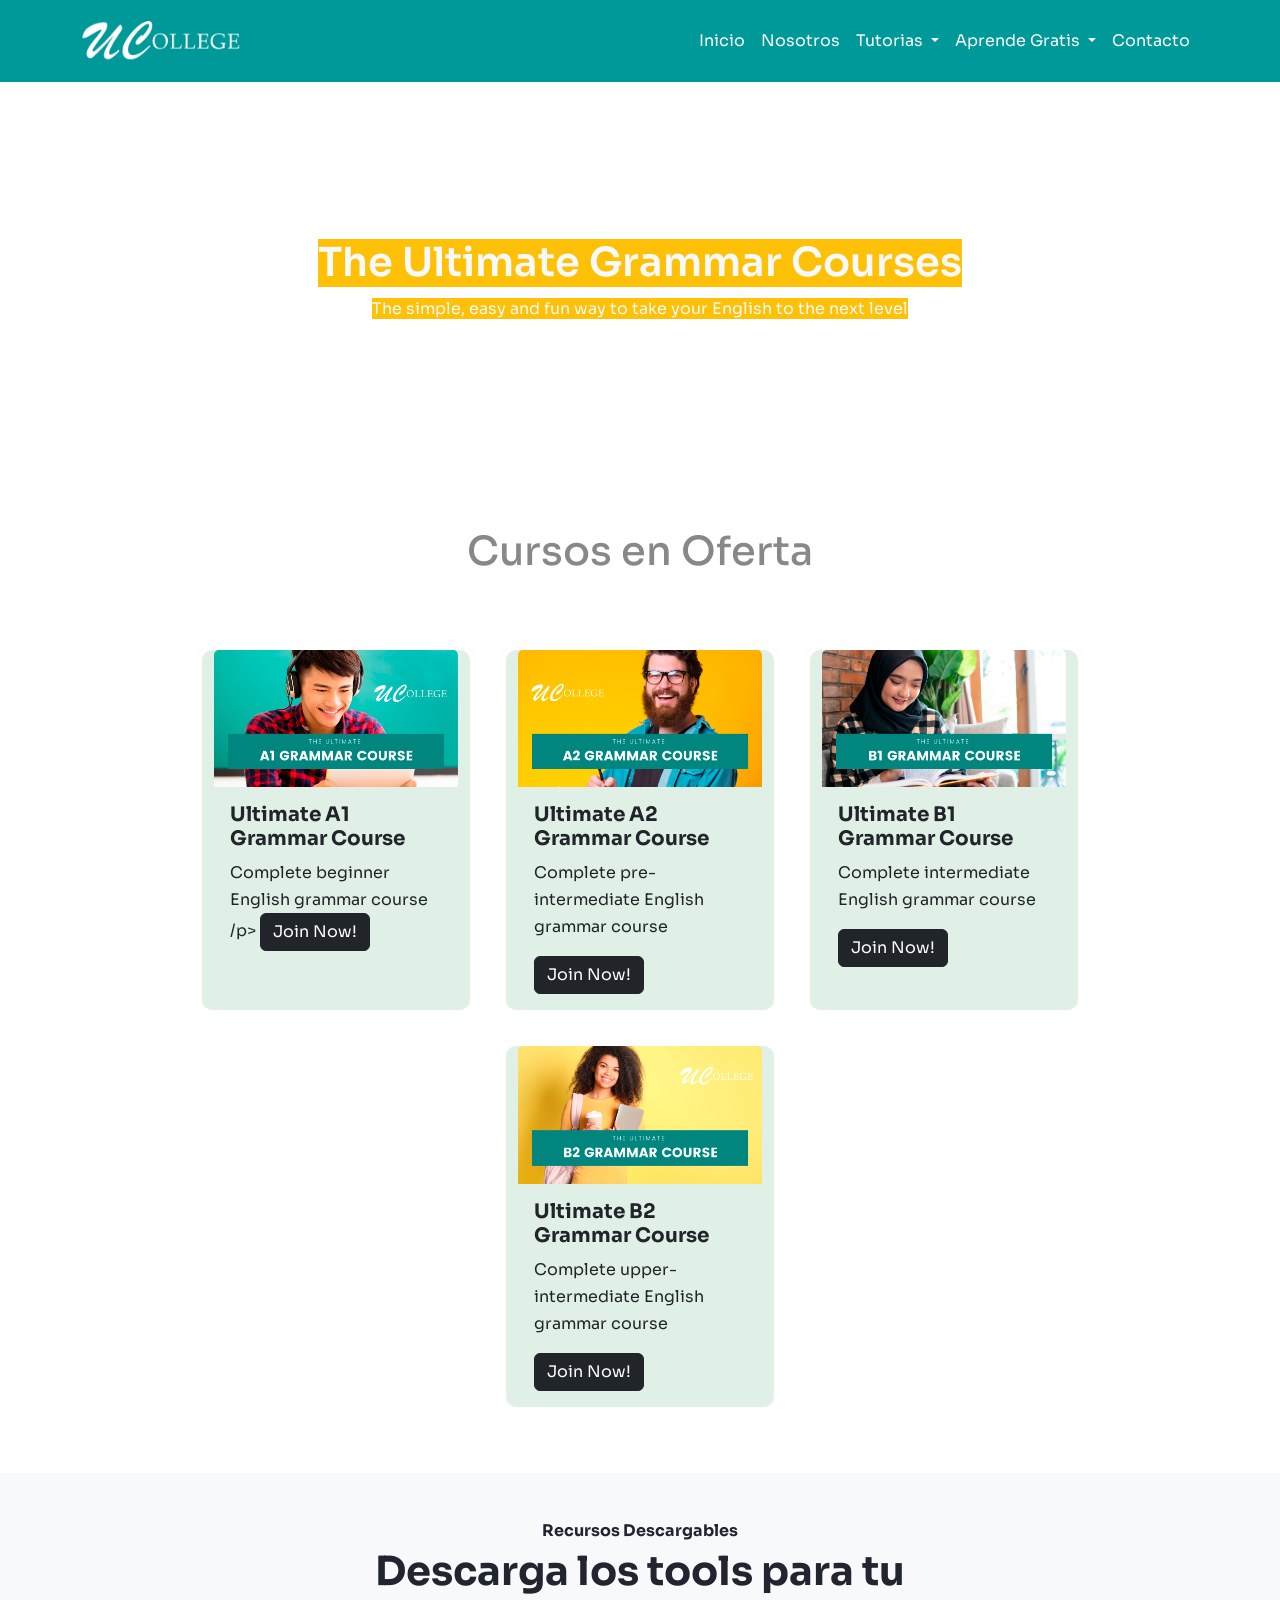
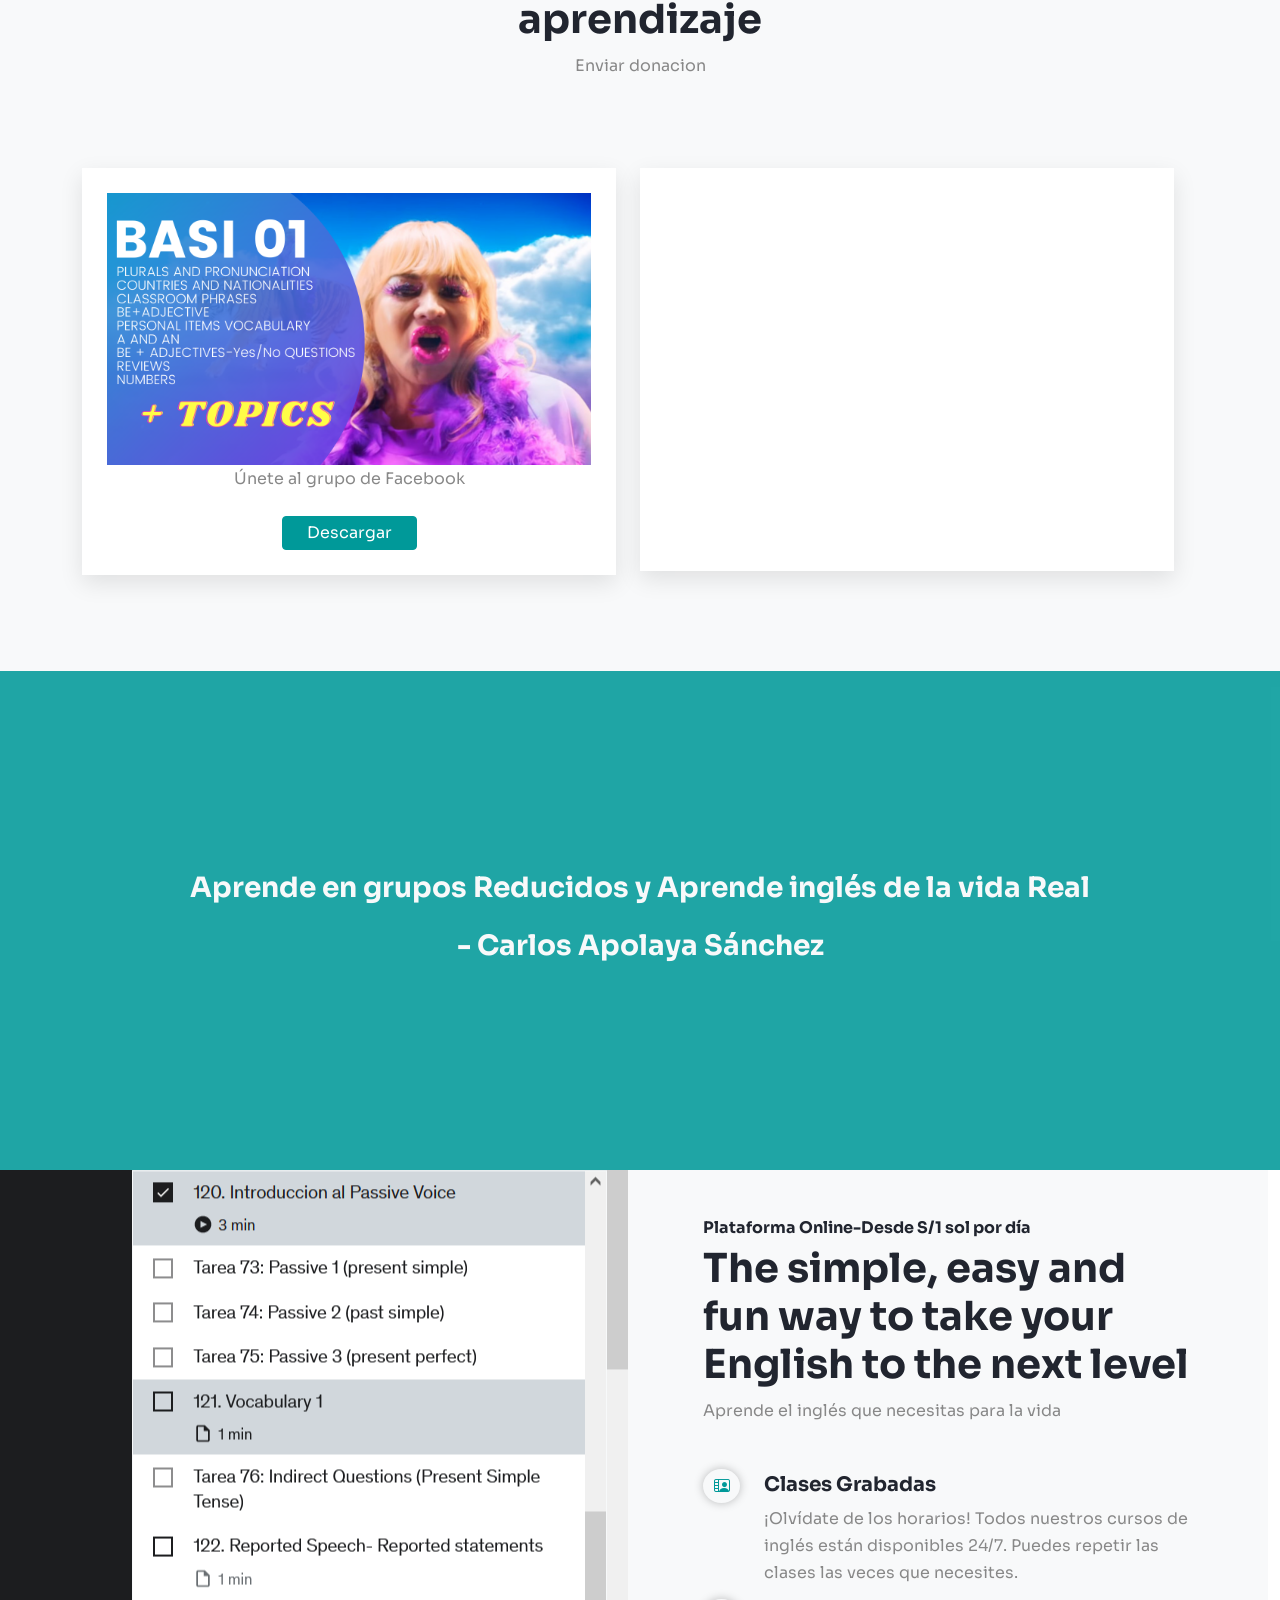
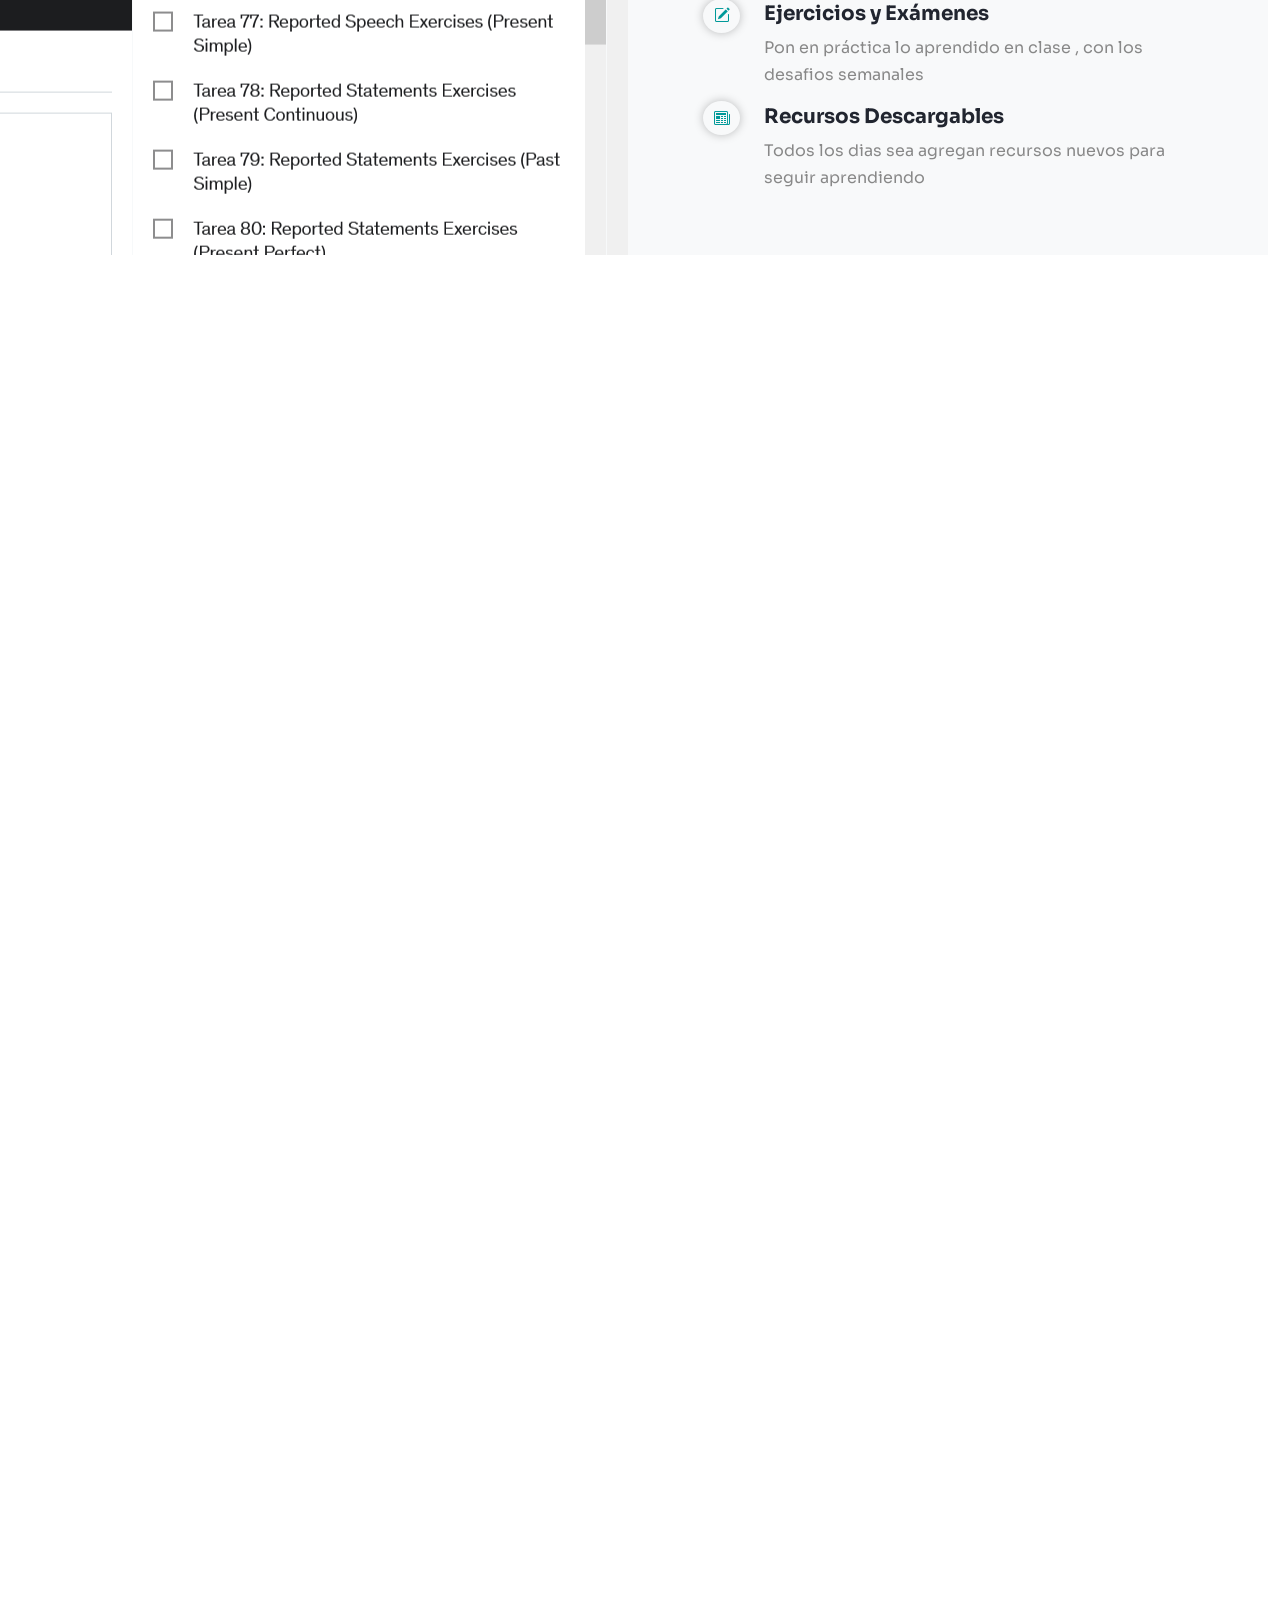
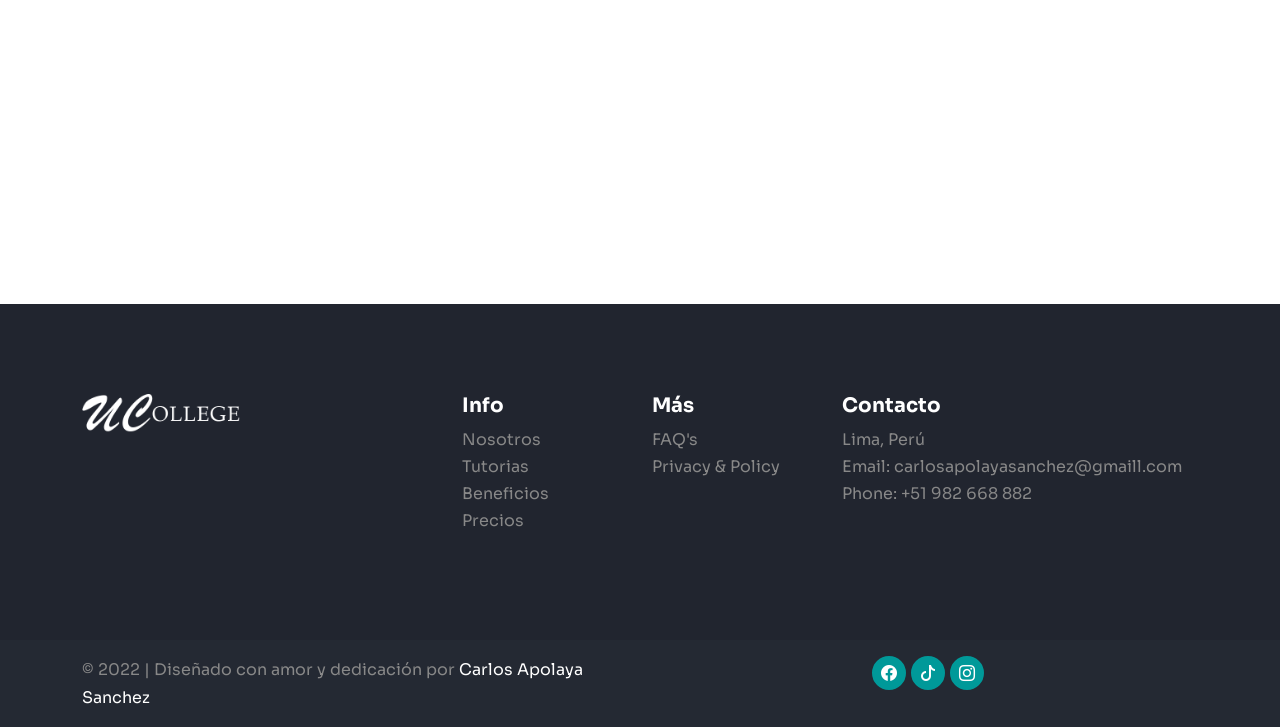
==== pages/B0.html @ ca8da9f3 "agregando mas features" ====
<!DOCTYPE html>
<html lang="en">
<head>
    <meta charset="UTF-8">
    <meta http-equiv="X-UA-Compatible" content="IE=edge">
    <meta name="viewport" content="width=device-width, initial-scale=1.0">
    <title>Recursos|UCollege</title>
    <meta name="description" content="Aprende inglés fácil y rápido desde tu casa. Clases online en vivo, 24-7. ¡Say hello a tu nueva forma de aprender inglés! 👌Boring classes? No thanks! Aprender inglés por tu cuenta, estando motivado, ya es posible. Let's begin!">
    <meta name="keywords" content="recursos de ingles,juegos de ingles,ejercicios de ingles, practicar ingles,clases de inglés para principiantes, clases de ingles gratis, curso de ingles, aprender inglés rapido,myenglishbro,ingles desde cero ,ingles en español,ingles pronunciación, mejorar mi pronunciacion,
     clases de inglés desde casa, aprender ingles en casa, examenes de cambridge, 
     duolinguo test, ielts exam,inglés para adultos, ingles para niños, ingles para desarrolladores, inglés free,clases de ingles gratis,inglés con certificación">
    <link rel="stylesheet" href="https://cdn.jsdelivr.net/npm/bootstrap-icons@1.3.0/font/bootstrap-icons.css">
    <link href="https://cdn.jsdelivr.net/npm/bootstrap@5.2.0/dist/css/bootstrap.min.css" rel="stylesheet" integrity="sha384-gH2yIJqKdNHPEq0n4Mqa/HGKIhSkIHeL5AyhkYV8i59U5AR6csBvApHHNl/vI1Bx" crossorigin="anonymous">
    <link rel="stylesheet" href="../css/styles.css">
    <link rel="shortcut icon" href="../assets/img/ed.png"  type="imagen/png"> <!--Agregando Iconos Bootstrap-->
    <link rel="stylesheet" href="https://cdn.jsdelivr.net/npm/bootstrap-icons@1.9.1/font/bootstrap-icons.css">

</head>
<body>

    <!--NAVBAR-->
    <nav class="navbar navbar-dark navbar-expand-lg   py-3 px-3  "  >
      <div class="container">
      <a href="../index.html" class="navbar-brand"><img src="../assets/img/logo.png" class="logo"></a>
      <button class="navbar-toggler" 
      type="button" 
      data-bs-toggle="collapse"
      data-bs-target="#navmenu">
       <span class="navbar-toggler-icon"></span>
      </button>
      <div class="collapse navbar-collapse" id="navmenu">
          <ul class="navbar-nav ms-auto main-menu">
             <li class="nav-item menu">
              <a href="../index.html" class="nav-link" class="nav-link">Inicio</a>
             </li>
             <li class="nav-item menu">
              <a href="nosotros.html" class="nav-link">Nosotros</a>
             </li>
            
             <li class="nav-item dropdown menu">
              <a class="nav-link dropdown-toggle" href="#" role="button" data-bs-toggle="dropdown" aria-expanded="false">
                Tutorias
              </a>
              <ul class="dropdown-menu">
                <li><a class="dropdown-item" href="clases.html">Clases</a></li>
                <li><a class="dropdown-item" href="horarios.html">Horarios</a></li>
                <li><a class="dropdown-item" href="pagos.html">Pagos</a></li>
              </ul>
            </li>
             
             <li class="nav-item dropdown menu">
              <a class="nav-link dropdown-toggle" href="#" role="button" data-bs-toggle="dropdown" aria-expanded="false">
                Aprende Gratis
              </a>
              <ul class="dropdown-menu">
                <li><a class="dropdown-item" href="recursos.html">Recursos</a></li>
                <li><a class="dropdown-item" href="speaking.html">SpeaKing</a></li>
                <li><a class="dropdown-item" href="grammar.html">Grammar</a></li>                
               
              </ul>
            </li>
             
            
             <li class="nav-item menu">
              <a href="contacto.html" class="nav-link">Contacto</a>
             </li>

          </ul>
      </div>
      </div>
  </nav>

  <!--CREANDO MI SECTION DE call to action de tutorias-->
  <section class="container-fluid mx-0 px-0 my-0 mb-0">
    <div class="d-sm-flex   align-items-center justify-content-center fixing-background3">
      <div class=" m-sm-5 px-5 align-items-center pt-5 text-center " >
        <h1 class="titulo text-light bg-warning " >The Ultimate Grammar Courses</h1>
        <span class="subtitulo   text-light bg-warning  ">
          The simple, easy and fun way to take your English to the next level
         </span>
         
      </div>          
   </div>
</section>

<section class="container ">
  <div class="container-md">
    <div class="row pt-5">
         <h3 class="text-center pb-5 pt-5 h1"> Cursos en Oferta</h3>
    </div>
  <div class="d-flex justify-content-center ">
   <div class="row gap-3 justify-content-center py-sm-2">
    <div class="card col-md-3 col-sm-12 card-border" style="width: 18rem;">
      <img src="../assets/img/a1-course-thumbnail.png" class="card-img-top" alt="...">
      <div class="card-body">
        <h5 class="card-title">Ultimate A1 Grammar Course</h5>
        <p class="card-text">Complete beginner English grammar course

          /p>
          <a href="https://www.udemy.com/course/curso-de-ingles-metodologia-vivencial/?referralCode=30EF97C87848E5C61938 " target="_blank" class="btn btn-dark">Join Now!</a>
      </div>
    </div>
    <div class="card col-md-3 col-sm-12 card-border" style="width: 18rem;">
      <img src="../assets/img/a2-course-thumbnail.png" class="card-img-top" alt="...">
      <div class="card-body">
        <h5 class="card-title">Ultimate A2 Grammar Course</h5>
        <p class="card-text">Complete pre-intermediate English grammar course</p>
          <a href="https://www.udemy.com/course/aprende-y-mejora-tu-ingles-con-my-english-bro/?referralCode=EB755F8CD65CFE003578" target="_blank" class="btn btn-dark">Join Now!</a>
      </div>
    </div>
    <div class="card col-md-3 col-sm-12 card-border" style="width: 18rem;">
      <img src="../assets/img/b1-course-thumbnail.png" class="card-img-top" alt="...">
      <div class="card-body">
        <h5 class="card-title">Ultimate B1 Grammar Course</h5>
        <p class="card-text">Complete intermediate English grammar course

        </p>
        <a href="https://www.udemy.com/course/mejora-tu-pronunciacion-en-ingles/?referralCode=1652573E2AA6BB961D20" target="_blank" class="btn btn-dark">Join Now!</a>
      </div>
    </div>
    <div class="card col-md-3 col-sm-12 card-border" style="width: 18rem;">
      <img src="../assets/img/b2-course-thumbnail.png" class="card-img-top" alt="...">
      <div class="card-body">
        <h5 class="card-title">Ultimate B2 Grammar Course</h5>
        <p class="card-text">Complete upper-intermediate English grammar course

          </p>
          <a href="https://www.udemy.com/course/curso-de-ingles-desde-cero-para-principiantes/?referralCode=2EF0B452ECB7C911031D" target="_blank" class="btn btn-dark">Join Now!</a>
      </div>
    </div>
   </div>
  </div>

</section>


   <!-- descargables -->
   <section class=" descargables bg-light mt-5">
    <div class="container">
        <div class="row mb-0">
            <div class="col-md-8 mx-auto text-center mt-5">
                <h6 >Recursos Descargables</h6>
                
                <h1>Descarga los tools para tu aprendizaje</h1>
                <div id="donate-button-container">
                  <div id="donate-button"></div>
                <p>Enviar donacion</p>
            </div>
        </div>
        <div class="row g-4 my-5 pb-5 ">

            <div class="col-md-6 align-items-center text-center">
                <div class="blog-post card-effect">
                    <img src="../assets/img/BASICO1.png" class="w-100" alt="anki herramienta de aprendizaje">
                    <p>Únete al grupo de Facebook</p>
                    <a href="https://www.facebook.com/442195222866155/photos/pb.100047014855306.-2207520000../1143892666029737/?type=3" target="_blank"> <button class="btn btn-main mt-2">Descargar</button></a>
                  
                </div>
            </div>
            <div class="col-md-6 align-items-center text-center">
                <div class="blog-post card-effect">
                
                    <iframe width="100%" height="345" src="https://www.youtube.com/embed/videoseries?list=PLaYNhMsVRuHhZ-dqJrsAlvoOfXa6dN5pE" title="YouTube video player" frameborder="0" allow="accelerometer; autoplay; clipboard-write; encrypted-media; gyroscope; picture-in-picture" allowfullscreen></iframe>
                    <div class="g-ytsubscribe  " data-channelid="UCmoCEECyW8IRFEmsu3-Z30g" data-layout="full"
                    data-count="default"></div>
                </div>
            </div>
        </div>

       

    </div>
</section><!-- BLOG -->
<!-- UNETE A LA COMUNIDAD -->
<div class="row sec-frase" >
  <div class="container text-center">
      <h3 class="text-light">Aprende en grupos Reducidos y Aprende inglés de la vida Real</h3>
      <h3 class=" text-light mt-4 font-weight-bold">- Carlos Apolaya Sánchez</h3>
  </div>
</div>

 <!-- plataforma -->
 <section class="row w-100 py-0 bg-light sec-plataforma">
  <div class="col-lg-6 col-img"></div>
  <div class="col-lg-6 py-5">
      <div class="container">
          <div class="row">
              <div class="col-md-10 offset-md-1">
                  <h6>Plataforma Online-Desde  S/1 sol por día</h6>
                  <h1>The simple, easy and fun way to take your English to the next level</h1>
                  <p>Aprende el inglés que necesitas para la vida</p>

                  <div class="feature d-flex mt-5">
                      <div class="icon-sm me-4">
                          <i class="bi bi-person-video2"></i>
                      </div>
                      <div>
                          <h5> Clases Grabadas</h5>
                          <p> ¡Olvídate de los horarios! Todos nuestros cursos de inglés están disponibles 24/7.
                              Puedes
                              repetir las clases  las veces que necesites. </p>
                      </div>
                  </div>
                  <div class="feature d-flex">
                      <div class="icon-sm me-4">
                          <i class="bi bi-pencil-square"></i>
                      </div>
                      <div>
                          <h5>Ejercicios y Exámenes</h5>
                          <p> Pon en práctica lo aprendido en clase , con los desafios semanales </p>
                      </div>
                  </div>
                  <div class="feature d-flex">
                      <div class="icon-sm me-4">
                          <i class="bi bi-newspaper"></i>
                      </div>
                      <div>
                          <h5>Recursos Descargables</h5>
                          <p>Todos los dias sea agregan recursos nuevos para seguir aprendiendo
                          </p>
                      </div>
                  </div>

              </div>
          </div>
      </div>
  </div>
</section>












<div class="container-fluid">
    <div class="row flex-row justify-content-center text-center align-items-center m-lg-5 m-sm-0 ">
      <div class="col-lg-4 col-sm-12">
        <iframe style="max-width:100%" src="https://wordwall.net/es/embed/1e721f92d1924a858b44e304b43108f0?themeId=1&templateId=5&fontStackId=0" width="500" height="380" frameborder="0" allowfullscreen></iframe>
       </div>
      <div class="col-lg-4 col-sm-12">
        <iframe style="max-width:100%" src="https://wordwall.net/es/embed/3a5f4f1b4a4a420090319bfb84db7fd5?themeId=6&templateId=5&fontStackId=0" width="500" height="380" frameborder="0" allowfullscreen></iframe>
       </div>
       <div class="col-lg-4 col-sm-12">
        <iframe style="max-width:100%" src="https://wordwall.net/es/embed/fd6ad882c6334fc892b3ef373c32dae2?themeId=1&templateId=5&fontStackId=0" width="500" height="380" frameborder="0" allowfullscreen></iframe>
       </div>
     <div class="col-lg-4 col-sm-12">
      <iframe style="max-width:100%" src="https://wordwall.net/es/embed/91165b5319c043998558cefb27624e07?themeId=48&templateId=5&fontStackId=0" width="500" height="380" frameborder="0" allowfullscreen></iframe>
     </div>
     <div class="col-lg-4 col-sm-12">
      <iframe style="max-width:100%" src="https://wordwall.net/es/embed/5dcbd36f257e495f90e4a2f787f244b7?themeId=1&templateId=5&fontStackId=0" width="500" height="380" frameborder="0" allowfullscreen></iframe>
       
    </div>
    <div class="col-lg-4 col-sm-12 ">
      <iframe style="max-width:100%" src="https://wordwall.net/es/embed/fde205eb21634528ac7a891c4229ba8b?themeId=22&templateId=5&fontStackId=0" width="500" height="380" frameborder="0" allowfullscreen></iframe>
    </div>
    <div class="col-lg-4 col-sm-12 ">
      <iframe style="max-width:100%" src="https://wordwall.net/es/embed/1b8f7ec2e12c4f57b48c725038ae1b3d?themeId=1&templateId=5&fontStackId=0" width="500" height="380" frameborder="0" allowfullscreen></iframe>
    </div>
    <div class="col-lg-4 col-sm-12 ">
      <iframe style="max-width:100%" src="https://wordwall.net/es/embed/b59e77ad627a4793aea6e43ea491af5f?themeId=1&templateId=3&fontStackId=0" width="500" height="380" frameborder="0" allowfullscreen></iframe>
    </div>
    <div class="col-lg-4 col-sm-12 ">
      <iframe style="max-width:100%" src="https://wordwall.net/es/embed/6bcb2a5eeac74603aad175422c5fe482?themeId=45&templateId=72&fontStackId=0" width="500" height="380" frameborder="0" allowfullscreen></iframe>
    </div>
    <div class="col-lg-4 col-sm-12 ">
      <iframe style="max-width:100%" src="https://wordwall.net/es/embed/e43e71e217db490391513bb8476cce48?themeId=45&templateId=72&fontStackId=0" width="500" height="380" frameborder="0" allowfullscreen></iframe>
    </div>
    <div class="col-lg-4 col-sm-12 ">
      <iframe style="max-width:100%" src="https://wordwall.net/es/embed/b7f1643732004eb0a450aba837f06237?themeId=1&templateId=5&fontStackId=0" width="500" height="380" frameborder="0" allowfullscreen></iframe>
    </div>
    <div class="col-lg-4 col-sm-12 ">
      <iframe style="max-width:100%" src="https://wordwall.net/es/embed/34104b4c6ccf4bd8a331fb77a55a8f49?themeId=1&templateId=36&fontStackId=0" width="500" height="380" frameborder="0" allowfullscreen></iframe>
    </div>
    </div>

   </div>


   <footer class="sec-footer">
    <div class="footer-top">
        <div class="container">
            <div class="row gy-4">
                <div class="col-lg-4">
                    <img class="logo" src="../assets/img/logo.png" alt="Logo ucollege">
                </div>
                <div class="col-lg-2">
                    <h5 class="text-white">Info</h5>
                    <ul class="list-unstyled">
                        <li><a href="#">Nosotros</a></li>
                        <li><a href="#">Tutorias</a></li>
                        <li><a href="#">Beneficios</a></li>
                        <li><a href="#">Precios</a></li>
                    </ul>
                </div>
                <div class="col-lg-2">
                    <h5 class="text-white">Más</h5>
                    <ul class="list-unstyled">
                        <li><a href="#">FAQ's</a></li>
                        <li><a href="#">Privacy & Policy</a></li>
                    </ul>
                </div>
                <div class="col-lg-4">
                    <h5 class="text-white">Contacto</h5>
                    <ul class="list-unstyled">
                        <li>Lima, Perú</li>
                        <li>Email: carlosapolayasanchez@gmaill.com</li>
                        <li>Phone: +51 982 668 882</li>
                    </ul>
                </div>
            </div>
        </div>
    </div>
    <div class="footer-bottom py-3">
        <div class="container">
            <div class="row">
                <div class="col-md-6">
                    <p class="mb-0">© 2022 | Diseñado con amor y dedicación<i
                        class="bx bx-heart text-danger"></i> por<a
                            href="https://www.youtube.com/channel/UCmoCEECyW8IRFEmsu3-Z30g"
                            class="text-white"> Carlos Apolaya Sanchez </a></p>
                </div>
                <div class="col-md-6">
                    <div class="social-icons">
                        <a href="#"><i class="bi bi-facebook"></i></a>
                        <a href="#"><i class="bi bi-tiktok"></i></a>
                        <a href="#"><i class="bi bi-instagram"></i></a>
                    </div>
                </div>
            </div>
        </div>
    </div>
</footer>

 <!--Agregando mi canal de youtube/donaciones de paypal-->
 <script src="https://apis.google.com/js/platform.js"></script>
<script src="https://www.paypalobjects.com/donate/sdk/donate-sdk.js" charset="UTF-8"></script>
<script>
PayPal.Donation.Button({
env:'production',
hosted_button_id:'86RDTL44BNJTS',
image: {
src:'https://www.paypalobjects.com/en_US/i/btn/btn_donate_LG.gif',
alt:'Donate with PayPal button',
title:'PayPal - The safer, easier way to pay online!',
}
}).render('#donate-button');
</script>

 <script src="https://cdn.jsdelivr.net/npm/bootstrap@5.2.0/dist/js/bootstrap.bundle.min.js" integrity="sha384-A3rJD856KowSb7dwlZdYEkO39Gagi7vIsF0jrRAoQmDKKtQBHUuLZ9AsSv4jD4Xa" crossorigin="anonymous"></script>
    
</body>


</html>
---- css/styles.css ----
@import url("https://fonts.googleapis.com/css2?family=Sora:wght@400;700&display=swap");
.titulo {
  font-weight: 600;
}

#footer {
  background-color: #F99050;
}

.fixing {
  background-color: rgb(0, 153, 153);
}

.fixing-background {
  background-image: url(../assets/img/portada-tutorias.png);
  background-repeat: no-repeat;
  background-position: 80%;
  background-size: cover;
  position: relative;
  height: 350px;
}

.fixing-background2 {
  background-image: url(../assets/img/final222.png);
  background-repeat: no-repeat;
  background-position: 80%;
  background-size: cover;
  position: relative;
  height: 350px;
}

.fixing-background3 {
  background-image: url(../assets/img/jumping.png);
  background-repeat: no-repeat;
  background-position: 80%;
  background-size: cover;
  position: relative;
  height: 350px;
}

.btn-main, .btn-main-s {
  padding: 0.25rem 1.5rem;
  border-radius: 0.25rem;
  background-color: rgb(0, 153, 153);
  color: white;
  border: solid 1px rgb(0, 153, 153);
}
.btn-main:hover, .btn-main-s:hover {
  background-color: white;
  color: rgb(0, 153, 153);
  border: solid 1px rgb(0, 153, 153);
}
.btn-main-s {
  font-size: 0.75rem;
  padding: 0.1rem 1rem;
}

.btn-sec, .btn-sec-s {
  padding: 0.25rem 1.5rem;
  border-radius: 0.25rem;
  color: white;
  background-color: transparent;
  border: none;
}
.btn-sec:hover, .btn-sec-s:hover {
  color: black;
}
.btn-sec-s {
  font-size: 0.75rem;
  padding: 0.1rem 1rem;
}

.main-menu li {
  font-size: 1rem;
  background-color: rgb(0, 153, 153);
}
.main-menu li a {
  color: white;
  text-decoration: none;
}
.main-menu li a:hover {
  text-decoration: underline;
}

.icon-sm i {
  font-size: 1rem;
  color: rgb(0, 153, 153);
  padding: 0.4rem 0.65rem;
  border-radius: 50%;
  box-shadow: 0 0 10px rgba(0, 0, 0, 0.2509803922);
}

.benefit {
  display: flex;
  flex-direction: column;
}
.benefit .iconbox {
  width: 54px;
  height: 54px;
  display: flex;
  align-items: center;
  justify-content: center;
  background-color: rgb(0, 153, 153);
  color: var(--white);
  font-size: 32px;
  border-radius: 100px;
  flex: none;
}
.benefit .description .title {
  font-size: 2rem;
  text-align: center;
}
.benefit .description .text {
  font-weight: 600;
  text-align: center;
}
.benefit .description .cta {
  margin-top: 3rem;
  font-weight: 600;
  text-align: center;
}

.social-icons {
  display: flex;
  justify-content: center;
}
.social-icons a {
  width: 34px;
  height: 34px;
  background-color: rgb(0, 153, 153);
  border-radius: 2px solid white;
  color: var(--white);
  display: flex;
  justify-content: center;
  align-items: center;
  border-radius: 100px;
  margin-left: 5px;
  transition: all 0.4s ease;
  border: 2px solid rgb(0, 153, 153);
}
.social-icons a:hover {
  color: var(--primary);
  background-color: transparent;
  border-color: rgb(0, 153, 153);
}

form input.form-control {
  height: 56px;
}

form .form-control {
  border: transparent;
  border-radius: 0;
  background-color: rgba(0, 0, 0, 0.02);
}

html {
  min-width: 100vw;
}

:root {
  --primary: #0d6efd;
  --dark: #21252f;
  --body: #888;
  --white: #ffffff;
  --box-shadow: 0 8px 22px rgba(0,0,0,0.1);
}

body {
  font-family: "Sora", sans-serif;
  line-height: 1.7;
  color: var(--body);
}

h1, h2, h3, h4, h5, h6,
.display-4 {
  color: var(--dark);
  font-weight: 700;
}

a {
  color: var(--dark);
  text-decoration: none;
}

.hero {
  background-image: url(../assets/img/cover.jpg);
  background-position: center;
  background-size: cover;
  background-attachment: fixed;
  position: relative;
  z-index: 2;
}

.hero::after {
  content: "";
  width: 100%;
  height: 100%;
  position: absolute;
  top: 0;
  left: 0;
  background-color: rgba(0, 153, 153, 0.5);
  z-index: -1;
}

.sec-plataforma .col-img {
  background-image: url(../assets/img/plataforma.PNG);
  background-position: right;
  background-size: auto;
  min-height: 500px;
}

.sec-libro .col-img {
  background-image: url(../assets/img/footer-gril.jpeg);
  background-position: right;
  background-size: contain;
  min-height: 500px;
}

body {
  padding: 0;
  margin: 0;
  font-family: Sora, "sans-serif";
  line-height: 1.7;
}

.card-border {
  border: solid 10px white;
  border-radius: 20px;
  transition: all ease-out 0.2s;
  overflow: hidden;
  background-color: #e1f0e6;
}
.card-border:hover {
  transform: scale(1.05);
}

.tiktok, .add-style {
  background-color: white;
  border-radius: 13px;
  box-shadow: 0px 0px 70px rgba(102, 102, 102, 0.2);
}

nav {
  background-color: rgb(0, 153, 153);
}

.logo {
  max-width: 10rem;
}

.col-img {
  background-image: url(../assets/img/home-pic.jpg);
  background-position: center;
  background-size: cover;
  min-height: 500px;
}

.sec-features {
  width: 100%;
  max-width: 992px;
  margin: auto;
  padding: 3rem;
  display: flex;
  flex-direction: column;
  align-items: center;
}
.sec-features .intro {
  text-align: center;
}
.sec-features .intro h3 {
  font-size: 1.8rem;
}
.sec-features .intro p {
  font-size: 0.8rem;
  color: rgb(0, 153, 153);
}
.sec-features .features {
  display: flex;
  gap: 1rem;
  align-items: center;
}
.sec-features .features .text {
  padding: 2rem 0;
  flex: 1;
}
.sec-features .features .text .feature {
  display: flex;
  flex-direction: row;
  align-items: center;
}
.sec-features .features .text .feature .description {
  margin-left: 1rem;
  max-width: 20rem;
}
.sec-features .features .text .feature .description .description-title {
  font-size: 1.15rem;
}
.sec-features .features .text .feature .description .description-text {
  font-size: 1rem;
}
.sec-features .features .image img {
  max-width: 20rem;
}

.sec-benefits {
  padding-top: 120px;
  padding-bottom: 120px;
}

.service {
  position: relative;
  z-index: 2;
  overflow: hidden;
}
.service::after {
  content: "";
  width: 100%;
  height: 100%;
  position: absolute;
  top: -100%;
  left: 0;
  background-color: rgb(0, 153, 153);
  z-index: -1;
  opacity: 0;
  transition: all 0.4s ease;
}
.service:hover .iconbox {
  background-color: var(--white);
  color: rgb(0, 153, 153);
}
.service:hover h5 {
  color: var(--white);
}
.service:hover p {
  color: var(--white);
}
.service:hover::after {
  opacity: 1;
  top: 0;
}

.card-effect {
  box-shadow: var(--box-shadow);
  background-color: var(--white);
  padding: 25px;
  transition: all 0.35s ease;
}
.card-effect:hover {
  box-shadow: none;
  transform: translateY(5px);
}

.sec-kpis {
  display: flex;
  width: 100%;
  background-color: rgb(0, 153, 153);
  color: white;
  padding: 4rem;
}
.sec-kpis .kpi {
  flex: 1;
  display: flex;
  flex-direction: column;
  align-items: center;
}
.sec-kpis .kpi .number {
  font-size: 3.5rem;
  font-weight: 600;
}
.sec-kpis .kpi .desc {
  font-size: 0.9;
  color: white;
}

.sec-frase {
  background-image: url(../assets/img/portada-tutorias.png);
  padding-top: 200px;
  padding-bottom: 200px;
  background-position: center;
  background-size: cover;
  background-attachment: fixed;
  position: relative;
  z-index: 2;
}
.sec-frase ::after {
  content: "";
  width: 100%;
  height: 100%;
  position: absolute;
  top: 0;
  left: 0;
  background-color: rgba(0, 153, 153, 0.5);
  z-index: -1;
}

.sec-footer .footer-top {
  padding-top: 90px;
  padding-bottom: 90px;
  background-color: var(--dark);
}
.sec-footer .footer-top a {
  color: var(--body);
}
.sec-footer .footer-top a:hover {
  color: var(--white);
}
.sec-footer .footer-bottom {
  background-color: #242933;
}

@media (max-width: 768px) {
  .sec-footer-cta {
    width: 100%;
    text-align: center;
  }
  .sec-benefits .intro {
    text-align: center;
  }
  .sec-benefits .intro h3 {
    font-size: 2rem;
  }
  .sec-features .intro h3 {
    font-size: 2rem;
  }
  .sec-features .intro p {
    font-size: 1rem;
  }
  .sec-kpis {
    display: flex;
    flex-direction: column;
  }
  .sec-kpis .kpi {
    flex: 1;
  }
}

/*# sourceMappingURL=styles.css.map */
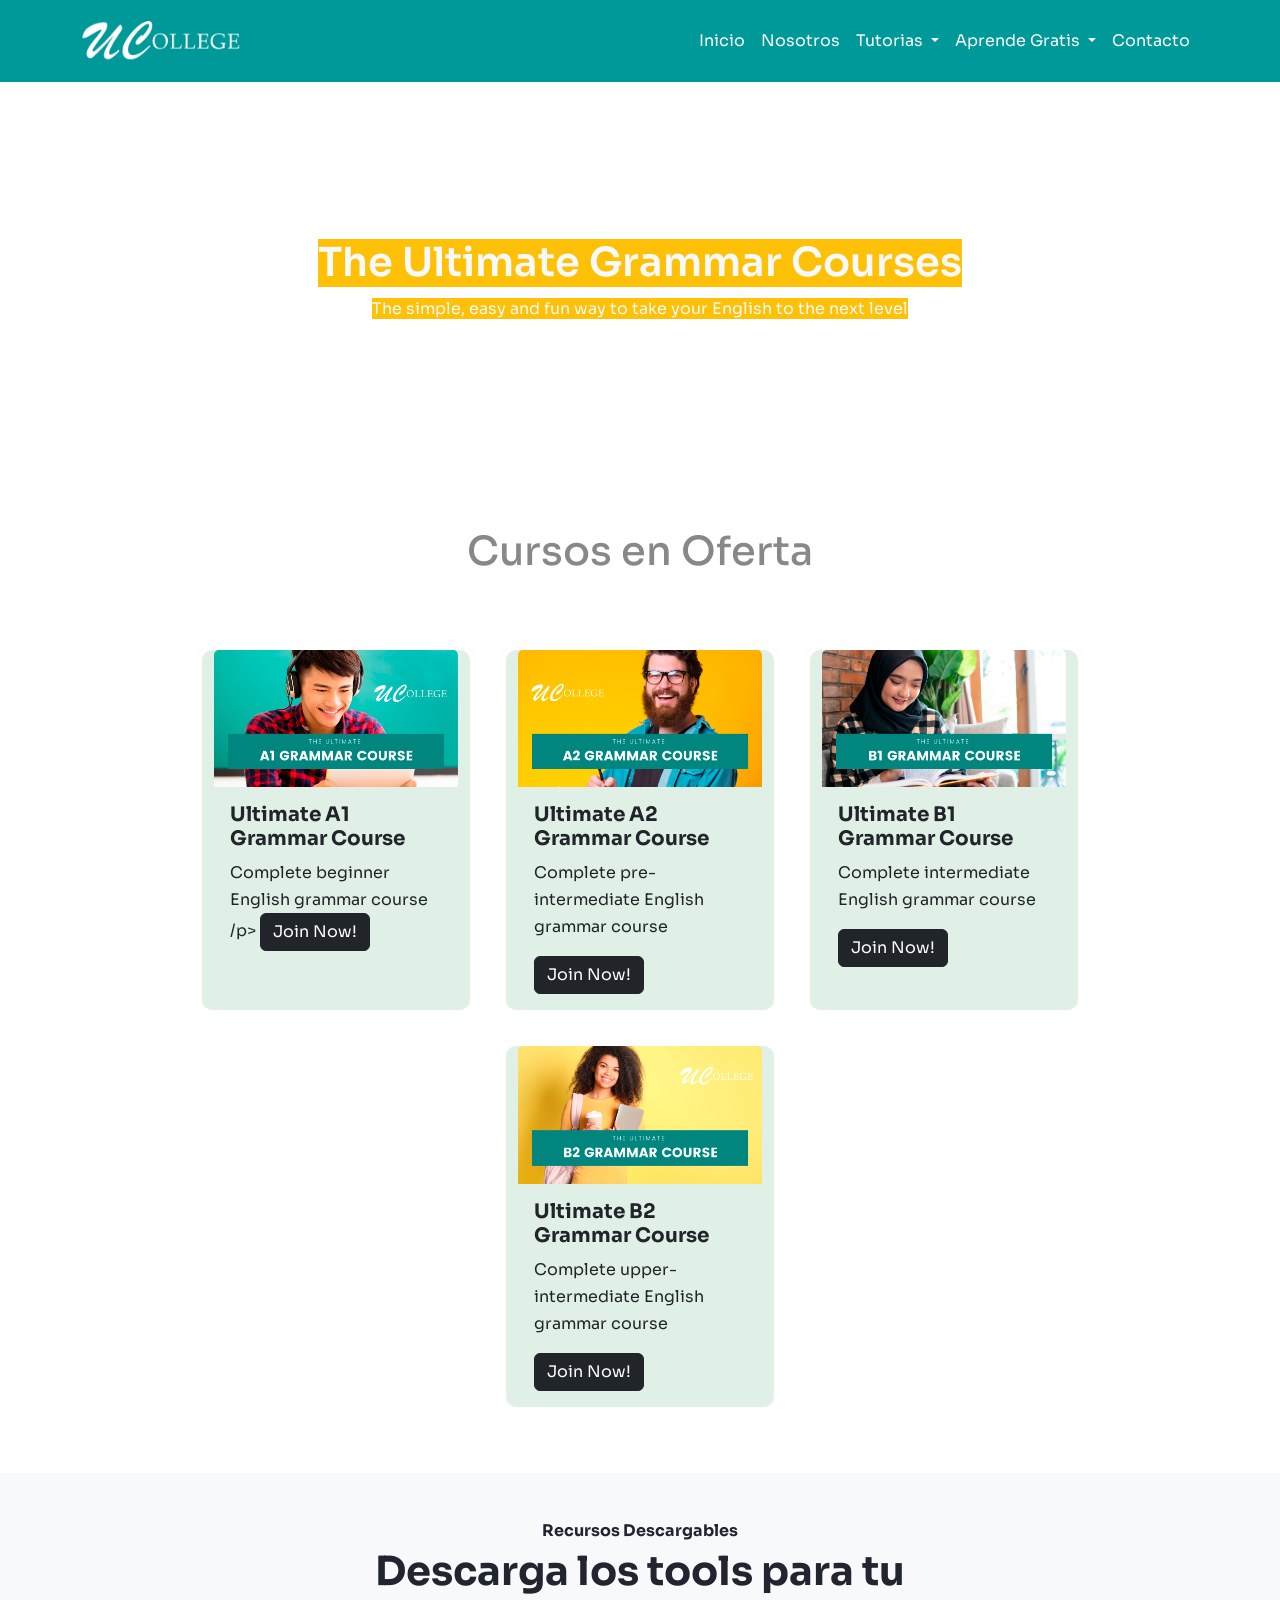
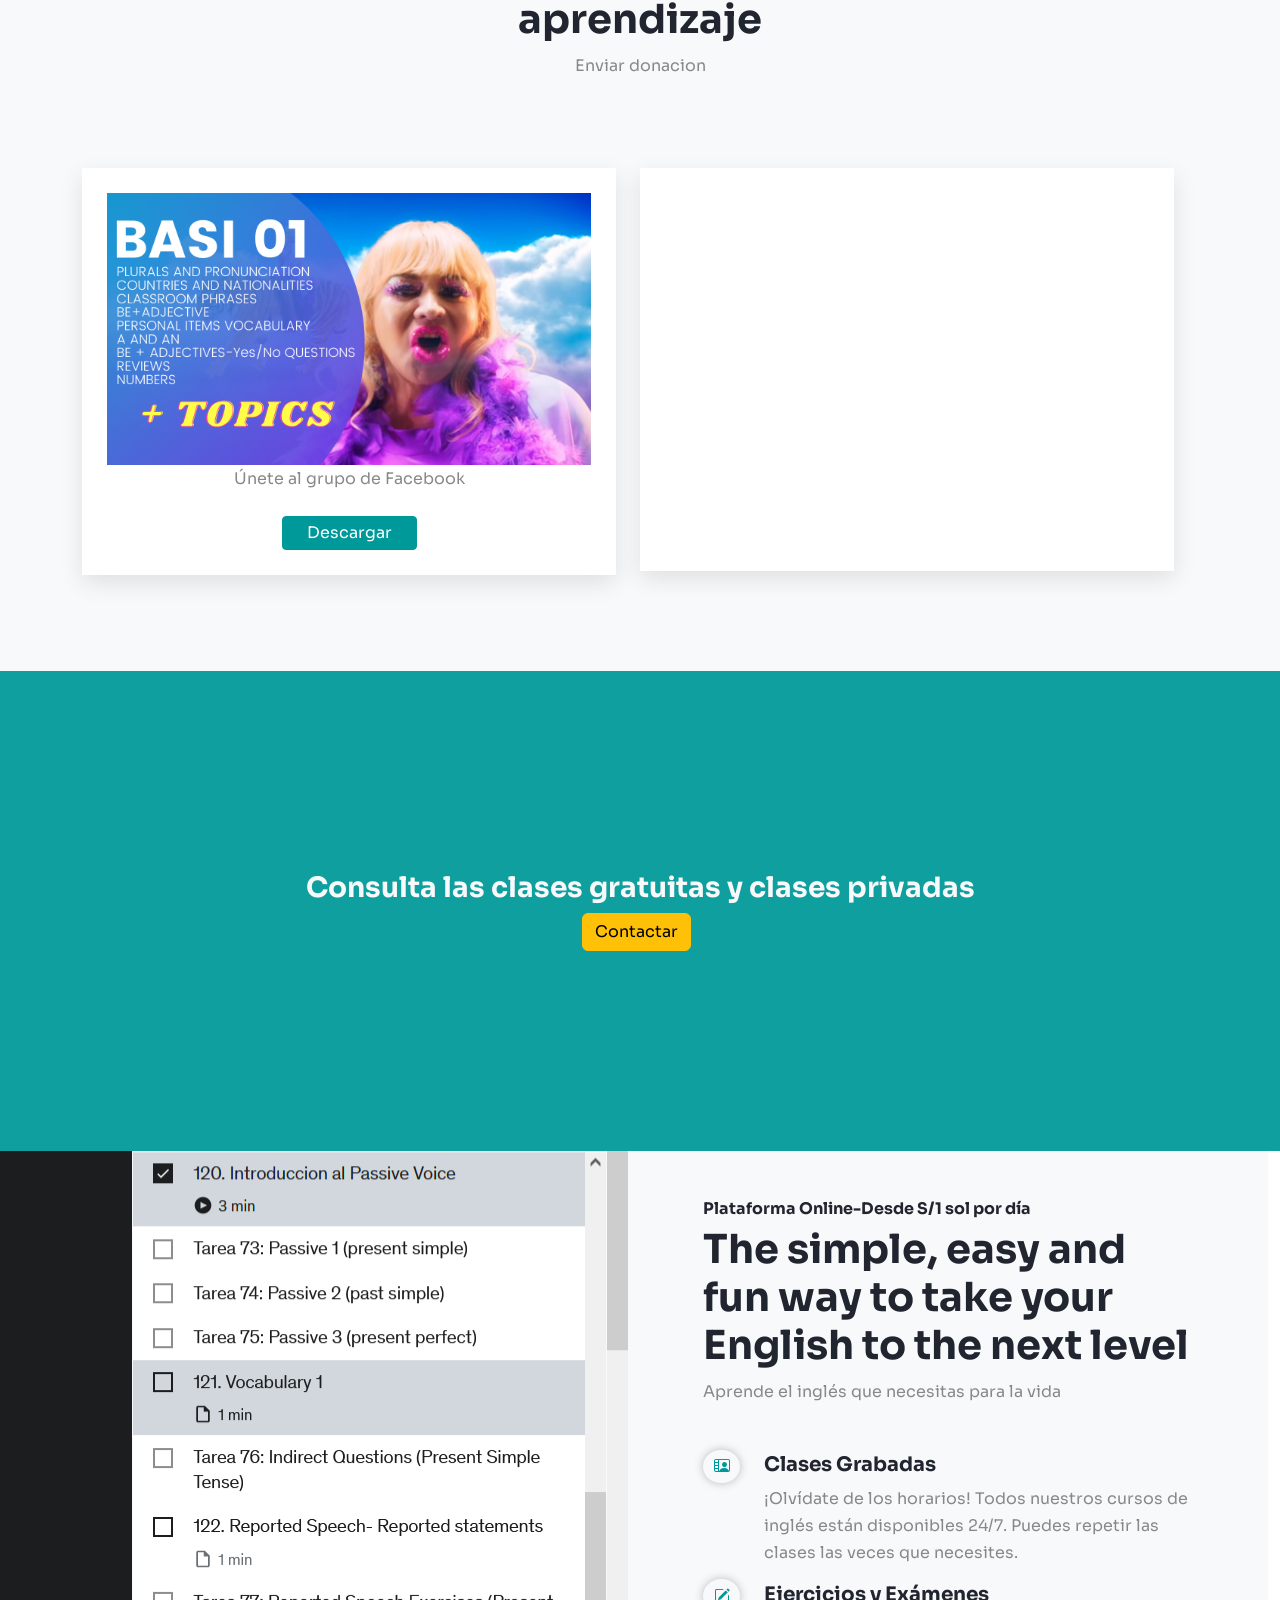
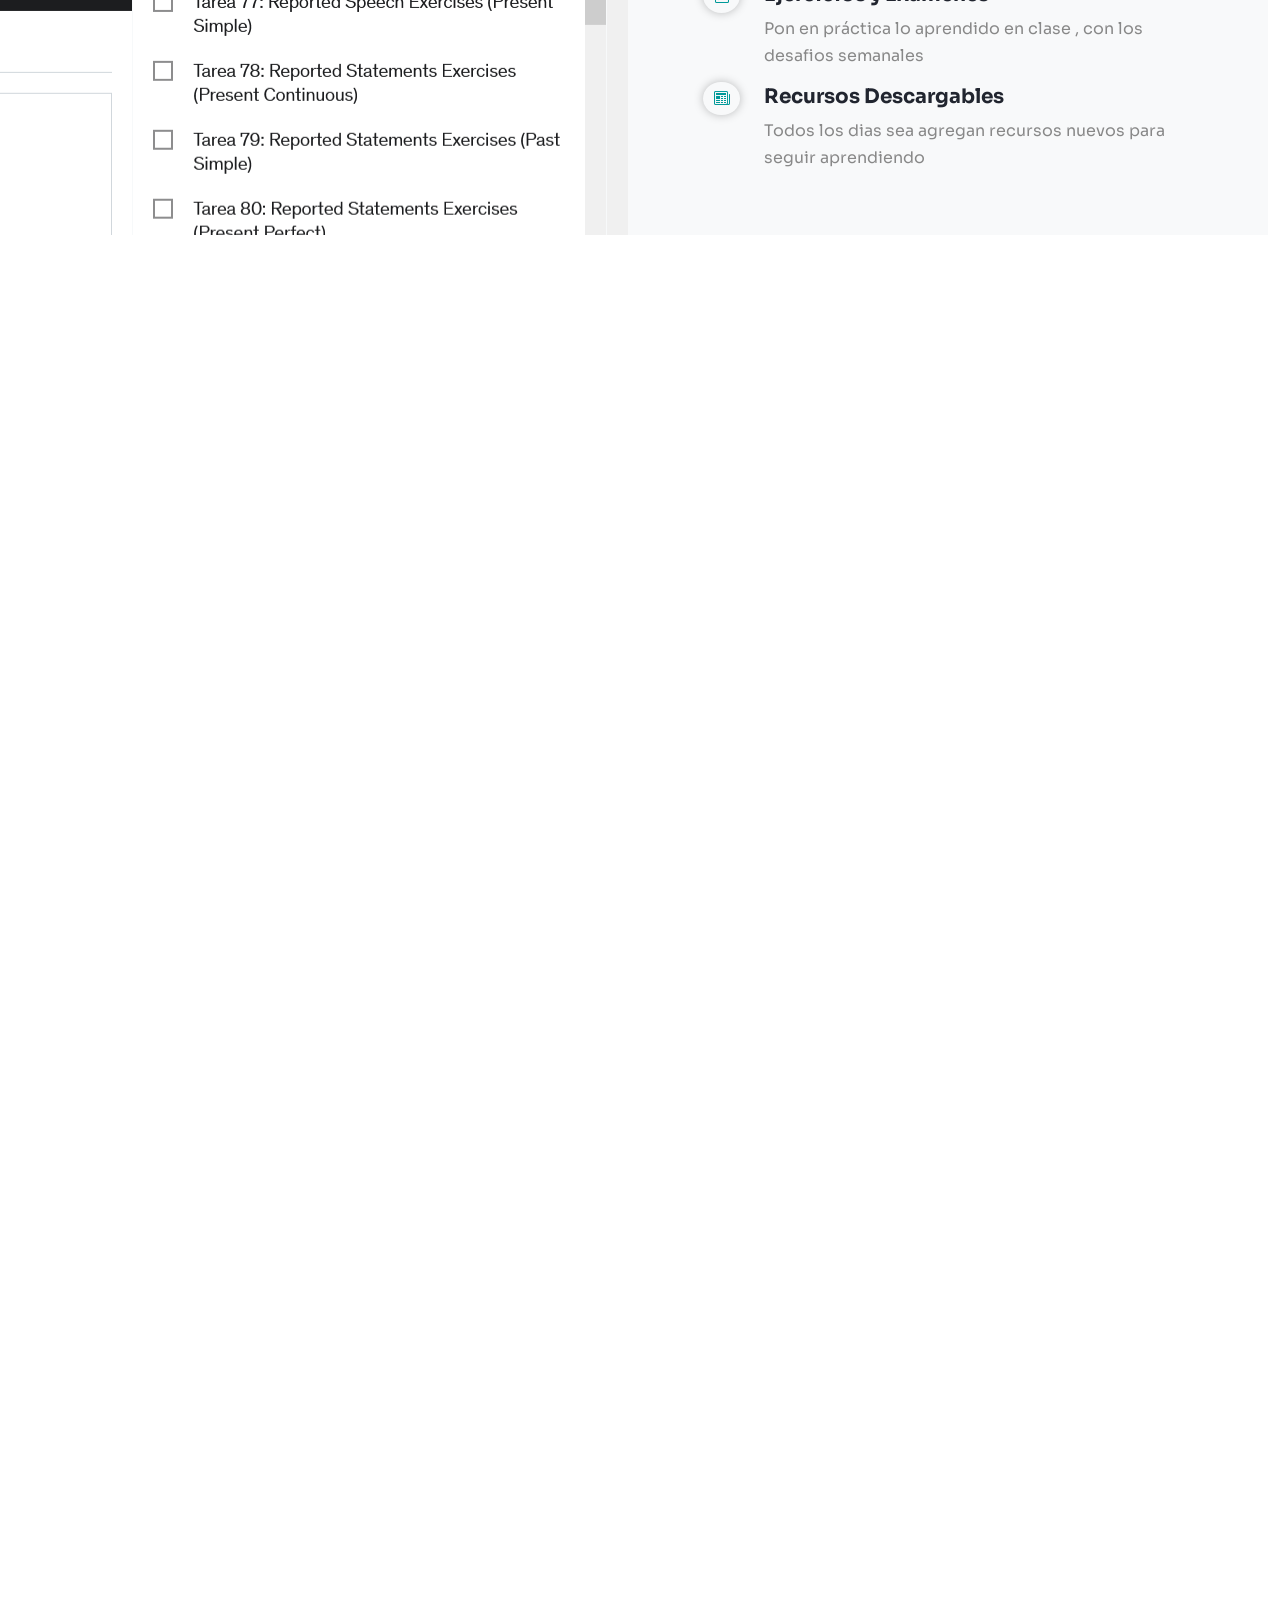
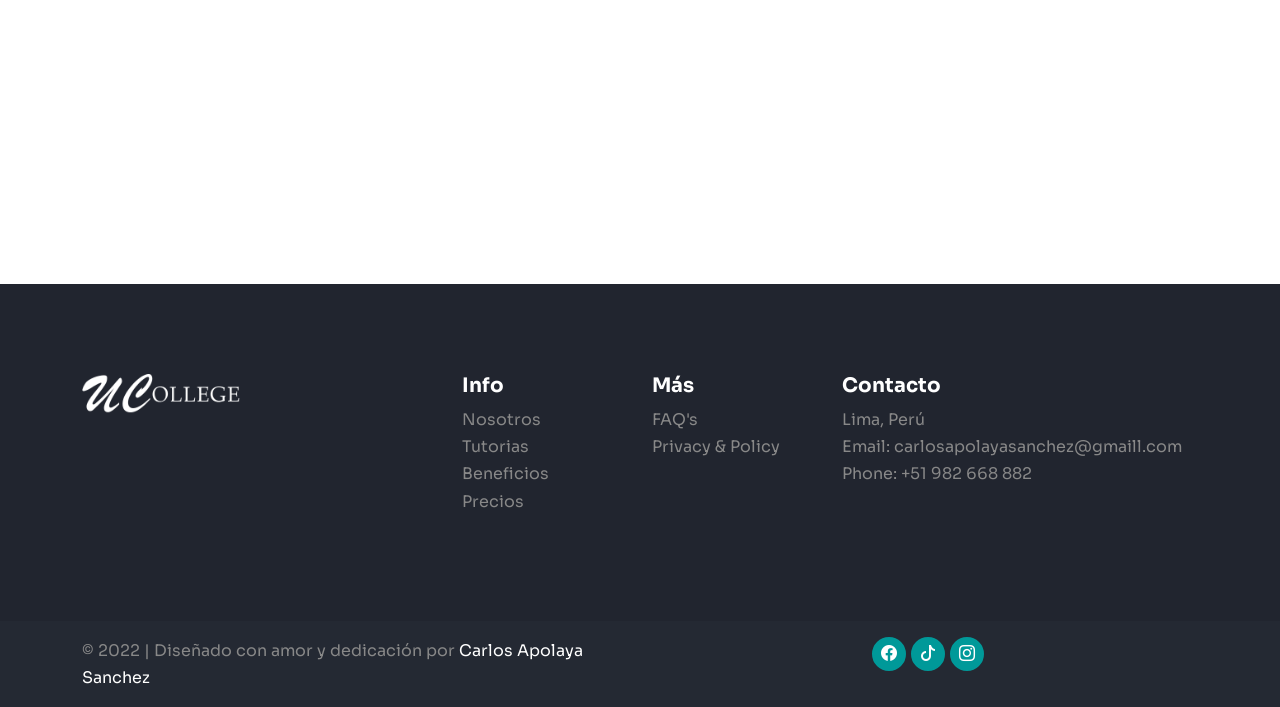
==== commit 77bbff16: "cambioS2" ====
--- a/pages/B0.html
+++ b/pages/B0.html
@@ -174,8 +174,8 @@
 <!-- UNETE A LA COMUNIDAD -->
 <div class="row sec-frase" >
   <div class="container text-center">
-      <h3 class="text-light">Aprende en grupos Reducidos y Aprende inglés de la vida Real</h3>
-      <h3 class=" text-light mt-4 font-weight-bold">- Carlos Apolaya Sánchez</h3>
+      <h3 class="text-light">Consulta las clases gratuitas y clases privadas</h3>
+      <a href="https://wa.link/qwnf6w" target="_blank" ><button class=" me-2 btn btn-warning">Contactar</button></a>
   </div>
 </div>
 
